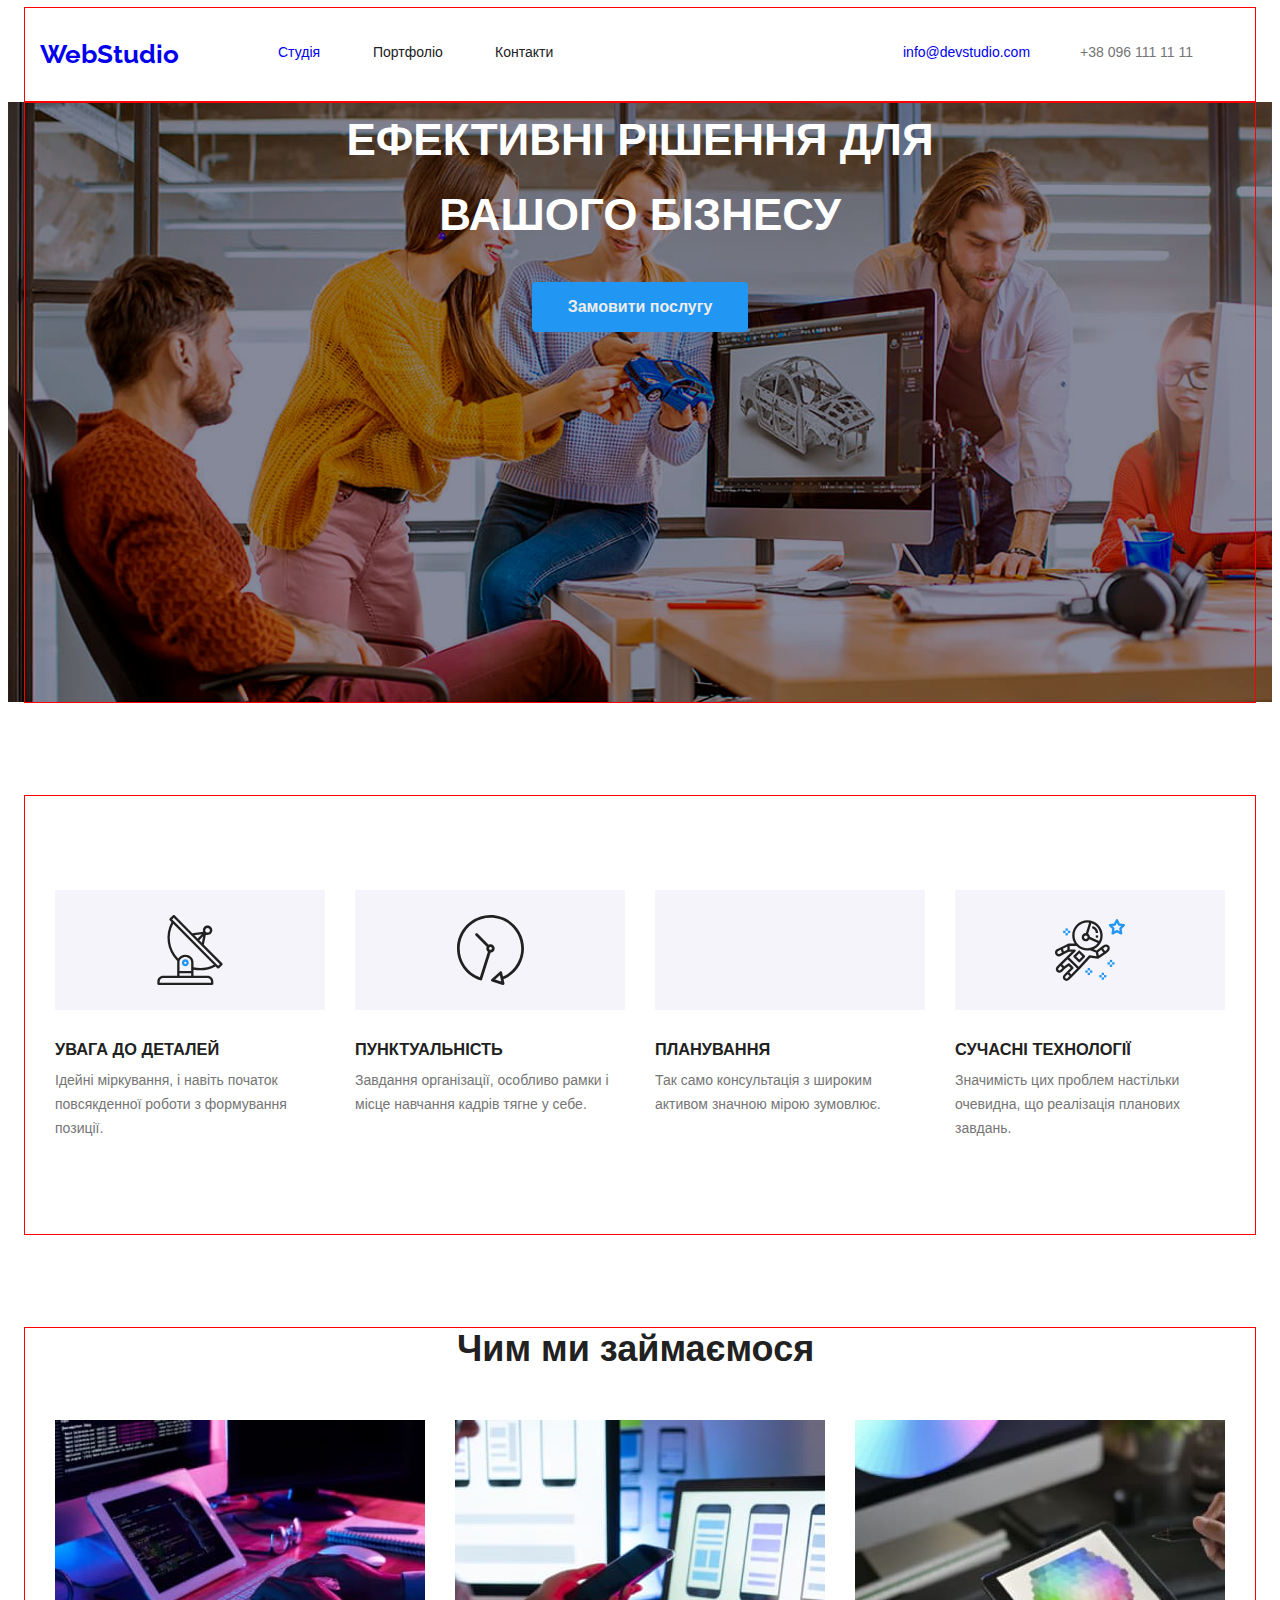
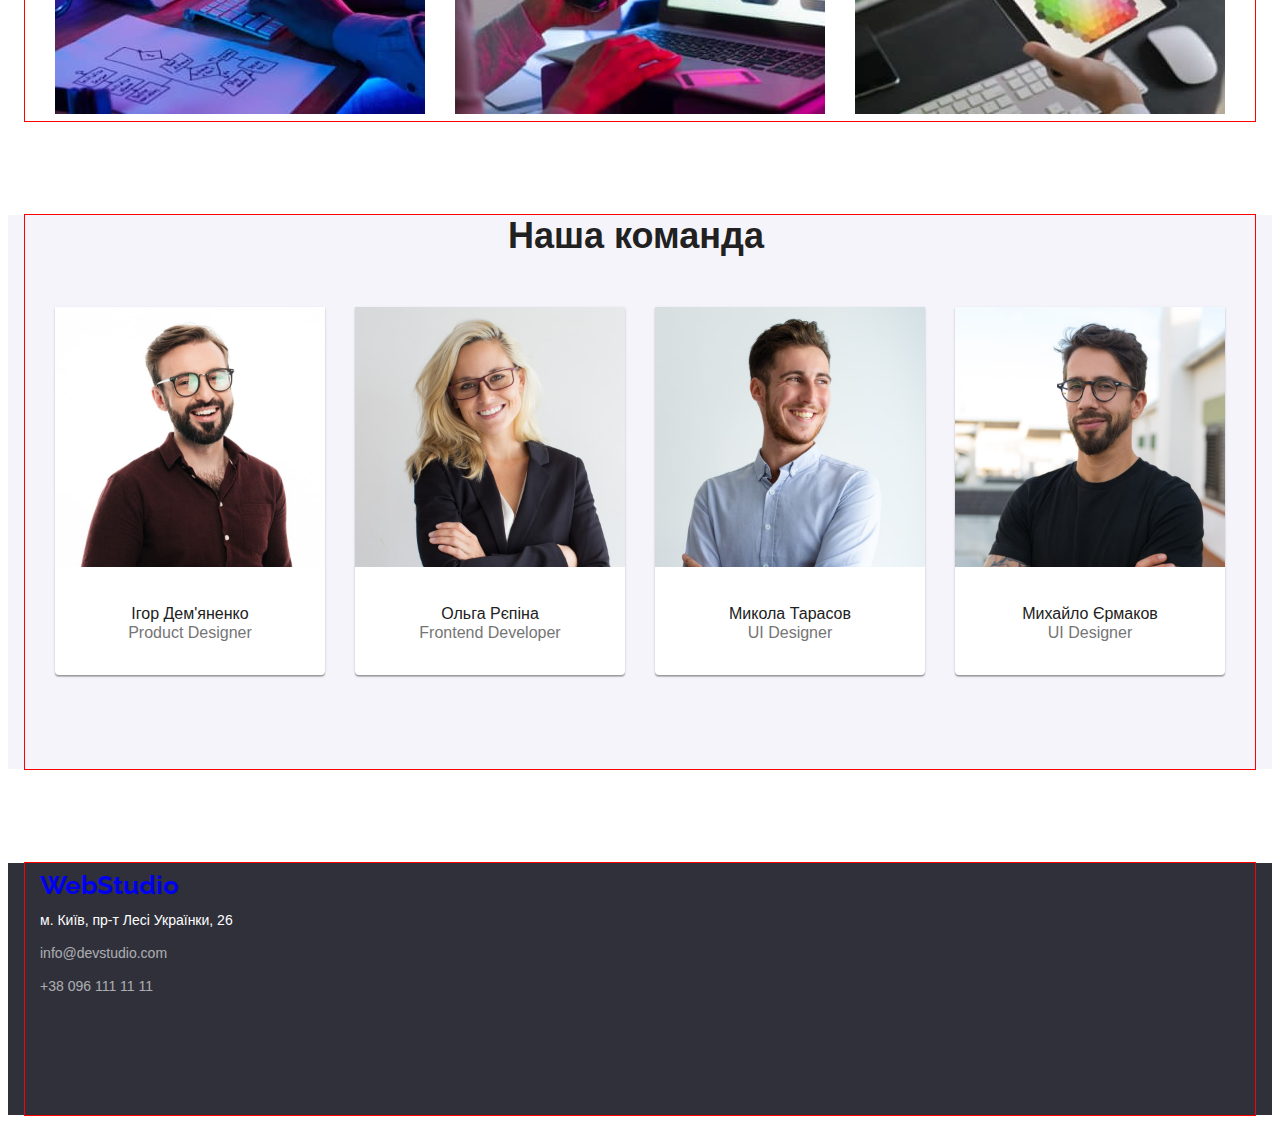
==== index.html @ e74ca122 "hw17" ====
<!DOCTYPE html>
<html lang="ua">
  <head>
    <meta charset="UTF-8" />
    <meta name="viewport" content="width=device-width, initial-scale=1.0" />
    <title>WebStudio</title>
    <link rel="preconnect" href="https://fonts.googleapis.com">
    <link rel="preconnect" href="https://fonts.gstatic.com" crossorigin>
    <link href="https://fonts.googleapis.com/css2?family=Raleway:wght@100&family=Ubuntu:wght@300&display=swap" rel="stylesheet">
    <link rel="stylesheet" href="./css/style.css">
    <link rel="stylesheet" href="./css/normalize.css">
  </head>
  <body>
    <header class="header">
      <div class="container header-flex">
      <a class="header-logo" href="./index.html"><p lang="en">WebStudio</p></a>
      <nav class="header-nav">
        <ul class="header-list">
          <li class="header-item">
            <a class="header-first-link" href="./index.html">Студія</a>
          </li>
          <li class="header-item">
            <a class="header-link" href="./portfolio.html">Портфоліо</a>
          </li>
          <li class="header-item">
            <a class="header-link" href="#">Контакти</a>
          </li>
        </ul>
      </nav>
      <ul class="header-contact">
        <li class="header-contact-item">
          <a class="header-contact-mail" href="mailto:info@devstudio.com">info@devstudio.com</a>
        </li>
        <li class="header-contact-item">
          <a class="header-contact-number" href="tel:+380961111111">+38 096 111 11 11</a>
        </li>
      </ul>
      </div>
    </header>
    <main class="main">
      <div class="overlay">
      <section class="hero">
      <div class="container hero-flex">
        <h1 class="hero-title">ЕФЕКТИВНІ РІШЕННЯ ДЛЯ ВАШОГО БІЗНЕСУ</h1>
        <button class="hero-button" type="button">Замовити послугу</button>
      </div>
        </div>
      </section>
      <section class="information">
        <div class="container information-flex">
        <ul class="information-list">
          <li class="information-item antenna">
            <h3 class="information-name">УВАГА ДО ДЕТАЛЕЙ</h3>
            <p class="information-main">
              Ідейні міркування, і навіть початок повсякденної роботи з
              формування позиції.
            </p>
          </li>
          <li class="information-item clock">
            <h3 class="information-name">ПУНКТУАЛЬНІСТЬ</h3>
            <p class="information-main">
              Завдання організації, особливо рамки і місце навчання кадрів тягне
              у себе.
            </p>
          </li>
          <li class="information-item computer">
            <h3 class="information-name">ПЛАНУВАННЯ</h3>
            <p class="information-main">
              Так само консультація з широким активом значною мірою зумовлює.
            </p>
          </li>
          <li class="information-item astronaut">
            <h3 class="information-name">СУЧАСНІ ТЕХНОЛОГІЇ</h3>
            <p class="information-main">
              Значимість цих проблем настільки очевидна, що реалізація планових
              завдань.
            </p>
          </li>
        </ul>
        </div>
      </section>
      <section class="work">
        <div class="container work-flex">
        <h2 class="work-name">Чим ми займаємося</h2>
        <ul class="work-list">
          <li class="work-item">
            <img class="work-img"
              src="./img/programming.png"
              alt="programming"
              width="370"
              height="294"
            />
          </li>
          <li class="work-item">
            <img class="work-img"
              src="./img/frontend.png"
              alt="frontend"
              width="370"
              height="294"
            />
          </li>
          <li class="work-item">
            <img class="work-img"
              src="./img/designing.png"
              alt="designing"
              width="370"
              height="294"
            />
          </li>
        </ul>
        </div>
      </section>
      <section class="team">
        <div class="container team-flex">
        <h2 class="team-name">Наша команда</h2>
        <ul class="team-list">
          <li class="team-item">
            <figure class="team-figure">
              <img class="team-img"
                src="./img/productdesigner.png"
                alt="Product Designer"
                width="270"
                height="260"
              />
              <figcaption class="team-caption">
                Ігор Дем'яненко
                <p class="team-job" lang="en">Product Designer</p>
              </figcaption>
            </figure>
          </li>
          <li class="team-item">
            <figure class="team-figure">
              <img class="team-img"
                src="./img/frontenddeveloper.png"
                alt="Frontend Developer"
                width="270"
                height="260"
              />
              <figcaption class="team-caption">
                Ольга Рєпіна
                <p class="team-job" lang="en">Frontend Developer</p>
              </figcaption>
            </figure>
          </li>
          <li class="team-item">
            <figure class="team-figure">
              <img class="team-img"
                src="./img/marketing.png"
                alt="Marketing"
                width="270"
                height="260"
              />
              <figcaption class="team-caption">
                Микола Тарасов
                <p class="team-job" lang="en">UI Designer</p>
              </figcaption>
            </figure>
          </li>
          <li class="team-item">
            <figure class="team-figure">
              <img class="team-img"
                src="./img/uidesigner.png"
                alt="UI Designer"
                width="270"
                height="260"
              />
              <figcaption class="team-caption">
                Михайло Єрмаков
                <p class="team-job" lang="en">UI Designer</p>
              </figcaption>
            </figure>
          </li>
        </ul>
        </div>
      </section>
    </main>
    <footer class="footer">
      <div class="container footer-flex">
      <a class="footer-logo" href="./index.html">WebStudio</a>
      <ul class="footer-list">
        <li class="footer-item">
          <p class="footer-addres">м. Київ, пр-т Лесі Українки, 26</p>
        </li>
        <li class="footer-item">
          <a class="footer-contact" href="mailto:info@devstudio.com">info@devstudio.com</a>
        </li>
        <li class="footer-item">
          <a class="footer-contact" href="tel:+380961111111">+38 096 111 11 11</a>
        </li>
      </ul>
      </div>
    </footer>
  </body>
</html>
---- css/style.css ----
:root {
  --logo-color: rgb(33, 150, 243);
  --third-text-color: rgb(117, 117, 117);
  --second-text-color: rgb(237, 237, 237);
  --main-text-color: rgb(33, 33, 33);
  --team-background-color: rgb(245, 244, 250);
  --second-background-color: rgb(47, 48, 58);
  --main-background-color: rgb(255, 255, 255);
  --overlay: rgba(47, 48, 58, 0.4);
}

.container {
  width: 1230px;
  padding-left: 15px;
  padding-right: 15px;
  margin-left: auto;
  margin-right: auto;
  outline: 1px solid red;
}

body {
  color: var(--main-text-color);
  font-family: "Roboto", sans-serif;
  font-size: 14px;
  font-weight: 400;
  line-height: calc(24 / 14);
}

/* HEADER */

.header {
  background-color: var(--main-background-color);
}

.header-portfolio {
  margin-bottom: 94px;
}

.header-flex {
  display: flex;
}

.header-logo,
.footer-logo {
  font-family: "Raleway", sans-serif;
  font-size: 26px;
  font-weight: 700;
  line-height: (calc(31 / 26));
}

.logo-start {
  color: var(--logo-color);
}

.logo-end {
  color: var(--main-text-color);
}

.footer-logo-end {
  color: var(--main-background-color);
}

.header-logo {
  margin-top: 24px;
  margin-bottom: 25px;
  margin-right: 93px;
  width: 145px;
}

.header-nav {
  font-weight: 500;
  line-height: (calc(16 / 14));
}

.header-list {
  display: flex;
  flex-wrap: wrap;
  margin-top: 32px;
  margin-bottom: 32px;
}

.header-item {
  width: 44px;
  margin-right: 51px;
}

.header-item:nth-child(2) {
  width: 72px;
  margin-right: 50px;
}

.header-item:nth-child(3) {
  width: 64px;
  margin-right: 344px;
}

.header-hover-item:is(:focus, :hover) {
  color: var(--logo-color);
}

.header-link {
  color: var(--main-text-color);
}

.header-first-link,
.header-second-link {
  line-height: (calc(16 / 14));
}

.header-contact {
  font-weight: 500;
  line-height: (calc(16 / 14));
  display: flex;
  flex-wrap: wrap;
  margin-top: 32px;
  margin-bottom: 32px;
}

.header-contact-mail {
  line-height: 16px;
  margin-right: 50px;
}

.header-contact-number {
  color: var(--third-text-color);
}

/* MAIN */

.main-portfolio {
  margin-bottom: 94px;
}

/* HERO */

.hero {
  margin-bottom: 94px;
  height: 600px;
  text-align: center;
  background-image: url(../img/hero.png);
}

.overlay {
  background-image: linear-gradient(to left, var(--overlay)100%, var(--overlay)100%, var(--overlay)100%, var(--overlay)100%,);
}

.hero-flex {
  height: 100%;
}

.hero-title {
  font-size: 44px;
  font-weight: 900;
  line-height: (calc(60 / 44));
  margin-bottom: 30px;
  width: 696px;
  margin-left: auto;
  margin-right: auto;
  color: var(--main-background-color);
}

.hero-button {
  color: var(--second-text-color);
  font-size: 16px;
  font-weight: 700;
  line-height: calc(30 / 16);
  width: 216px;
  height: 50px;
  border-radius: 4px;
  cursor: pointer;
  background: var(--logo-color);
  border: none;
}

/* INFORMATION */

.information,
.work {
  background-color: var(--main-background-color);
}

.information-name {
  color: var(--main-text-color);
  font-weight: 700;
  line-height: calc(16 / 14);
  margin-bottom: 10px;
}

.information-list {
  display: flex;
  margin-left: auto;
  margin-right: auto;
  margin-bottom: 94px;
  justify-content: center;
}

.information-item {
  width: 270px;
  margin-top: 94px;
  margin-bottom: 94px;
}


.antenna::before {
  content: " ";
  display: block;

  width: 270px;
  height: 120px;

  margin-bottom: 30px;

  background-color: var(--team-background-color);
  background-image: url(../img/Antenna.svg);
  background-repeat: no-repeat;
  background-position: center;
}


.clock::before {
  content: " ";
  display: block;

  width: 270px;
  height: 120px;

  margin-bottom: 30px;

  background-color: var(--team-background-color);
  background-image: url(../img/Clock.svg);
  background-repeat: no-repeat;
  background-position: center;
}


.computer::before {
  content: " ";
  display: block;

  width: 270px;
  height: 120px;

  margin-bottom: 30px;

  background-color: var(--team-background-color);
  background-image: url(../img/Computer.svg);
  background-repeat: no-repeat;
  background-position: center;
}


.astronaut::before {
  content: " ";
  display: block;

  width: 270px;
  height: 120px;

  margin-bottom: 30px;

  background-color: var(--team-background-color);
  background-image: url(../img/Astronaut.svg);
  background-repeat: no-repeat;
  background-position: center;
}



.information-item:not(:last-child) {
  margin-right: 30px;
}

.information-main {
  color: var(--third-text-color);
}

/* WORK */

.work {
  margin-bottom: 94px;
}

.work-name,
.team-name {
  color: var(--main-text-color);
  font-size: 36px;
  font-weight: 700;
  line-height: calc(42 / 36);
  /* margin-bottom: 50px; */
}

.work-name {
  width: 366px;
  margin-left: auto;
  margin-right: auto;
  margin-bottom: 50px;
}

.work-list {
  display: flex;
  margin-left: auto;
  margin-right: auto;
  margin-bottom: 94px;
  justify-content: center;
}

.work-item:not(:last-child) {
  margin-right: 30px;
}

/* TEAM */

.team {
  margin-bottom: 60px;
  background-color: var(--team-background-color);
}

.team-name {
  margin-bottom: 50px;
  margin-left: auto;
  margin-right: auto;
  width: 264px;
}

.team-list {
  display: flex;
  flex-wrap: wrap;
  margin-bottom: 94px;
  margin-left: auto;
  margin-right: auto;
  justify-content: center;
}

.team-item {
  display: flex;
  width: 270px;
  height: 368px;
  border-radius: 0px 0px 4px 4px;
    box-shadow: 0px 2px 1px 0px rgba(0, 0, 0, 0.2), 0px 1px 1px 0px rgba(0, 0, 0, 0.14), 0px 1px 3px 0px rgba(0, 0, 0, 0.12);
    background: rgb(255, 255, 255);
    margin-bottom: 94px;
    
}

.team-item:not(:last-child) {
  margin-right: 30px;
}

.team-figure {
  text-align: center;
}

.team-caption {
  color: var(--main-text-color);
  font-size: 16px;
  font-weight: 500;
  line-height: calc(19 / 16);
  padding-top: 30px;
}

.team-job {
  color: var(--third-text-color);
  font-size: 16px;
  font-weight: 400;
  line-height: calc(19 / 16);
}

/* FOOTER */

.footer {
  width: 100%;
  height: 252px;
  background-color: var(--second-background-color);
}

.footer-flex {
  height: 100%;
}

.footer-logo {
  margin-top: 60px;
  margin-bottom: 20px;
}

.footer-item {
  margin-bottom: 9px;
  color: var(--main-background-color);
}

.footer-contact {
  color: var(--main-background-color);
  opacity: 60%;
}

.footer-item:last-child {
  margin-bottom: 60px;
}

/* SORTING */

.sorting-list {
  display: flex;
  flex-wrap: wrap;
  margin-bottom: 34px;
  justify-content: center;
}

.sorting-item:not(:last-child) {
  margin-right: 8px;
}

.sorting-button {
  font-size: 16px;
  font-weight: 500;
  line-height: calc(26 / 16);
  background: var(--team-background-color);
  cursor: pointer;
  border-radius: 4px;
}

.sorting-button:is(:focus, :hover) {
  color: var(--main-background-color);
  background: var(--logo-color);
}

/* PROJECTS */

.projects {
  margin-bottom: 94px;
}

.projects-list {
  display: flex;
  flex-wrap: wrap;
  justify-content: center;
}

.projects-item {
  margin-bottom: 30px;
}

.projects-item:not(:nth-child(3n)) {
  margin-right: 30px;
}

.projects-name {
  font-size: 18px;
  font-weight: 700;
  line-height: calc(36 / 18);
  color: var(--main-text-color);
}

.projects-caption {
  color: var(--third-text-color);
  font-size: 16px;
  line-height: calc(30 / 16);
}
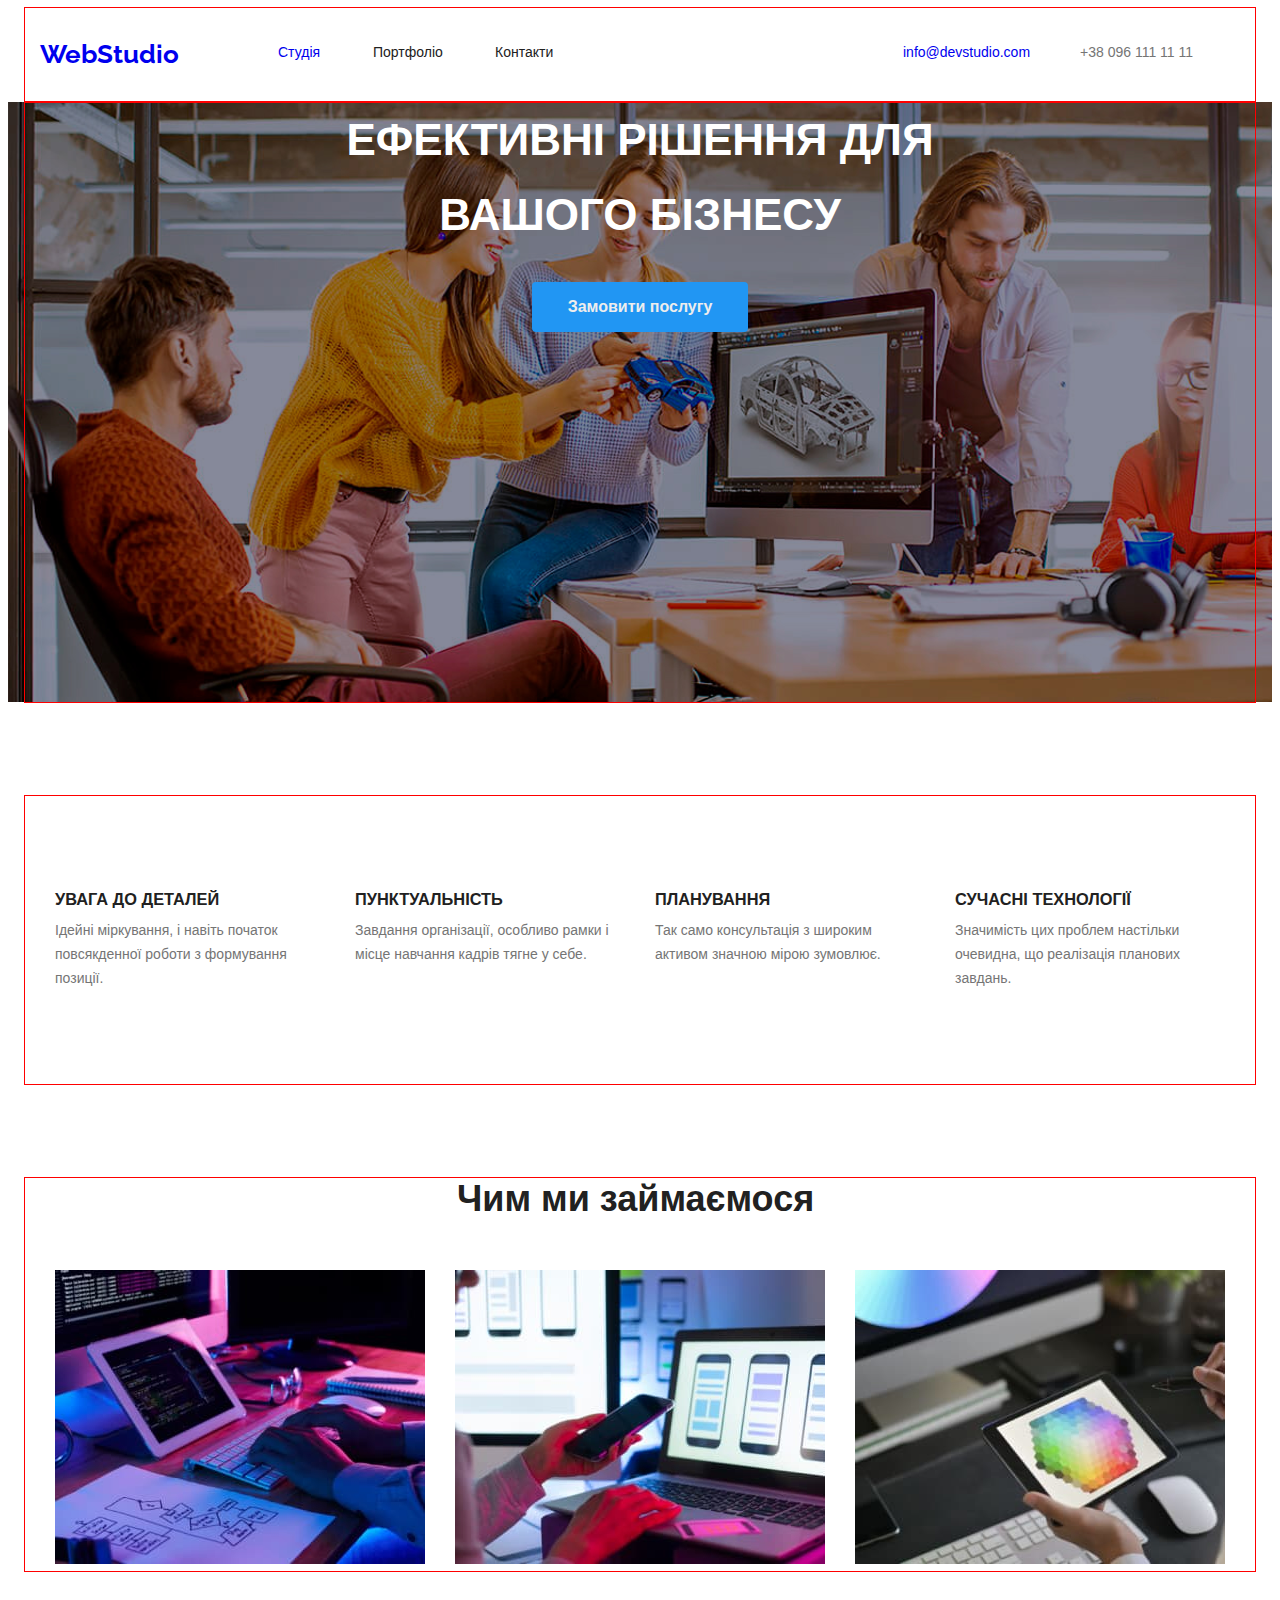
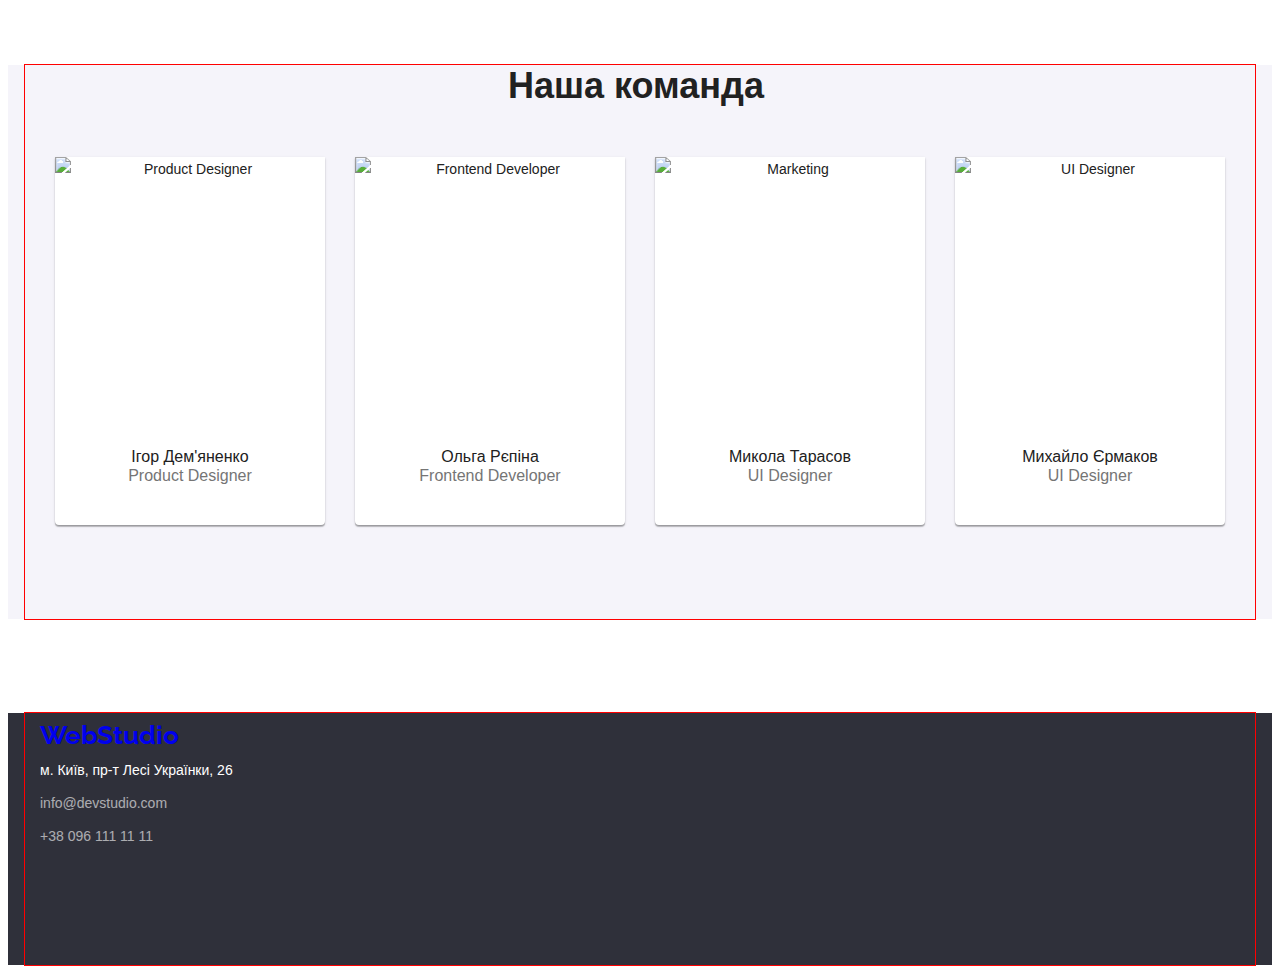
==== commit 18b210da: "Update index.html" ====
--- a/index.html
+++ b/index.html
@@ -38,38 +38,36 @@
       </div>
     </header>
     <main class="main">
-      <div class="overlay">
       <section class="hero">
       <div class="container hero-flex">
         <h1 class="hero-title">ЕФЕКТИВНІ РІШЕННЯ ДЛЯ ВАШОГО БІЗНЕСУ</h1>
         <button class="hero-button" type="button">Замовити послугу</button>
-      </div>
         </div>
       </section>
       <section class="information">
         <div class="container information-flex">
         <ul class="information-list">
-          <li class="information-item antenna">
+          <li class="information-item">
             <h3 class="information-name">УВАГА ДО ДЕТАЛЕЙ</h3>
             <p class="information-main">
               Ідейні міркування, і навіть початок повсякденної роботи з
               формування позиції.
             </p>
           </li>
-          <li class="information-item clock">
+          <li class="information-item">
             <h3 class="information-name">ПУНКТУАЛЬНІСТЬ</h3>
             <p class="information-main">
               Завдання організації, особливо рамки і місце навчання кадрів тягне
               у себе.
             </p>
           </li>
-          <li class="information-item computer">
+          <li class="information-item">
             <h3 class="information-name">ПЛАНУВАННЯ</h3>
             <p class="information-main">
               Так само консультація з широким активом значною мірою зумовлює.
             </p>
           </li>
-          <li class="information-item astronaut">
+          <li class="information-item">
             <h3 class="information-name">СУЧАСНІ ТЕХНОЛОГІЇ</h3>
             <p class="information-main">
               Значимість цих проблем настільки очевидна, що реалізація планових
@@ -117,7 +115,7 @@
           <li class="team-item">
             <figure class="team-figure">
               <img class="team-img"
-                src="./img/productdesigner.png"
+                src="./img/productDesigner.jpg"
                 alt="Product Designer"
                 width="270"
                 height="260"
@@ -131,7 +129,7 @@
           <li class="team-item">
             <figure class="team-figure">
               <img class="team-img"
-                src="./img/frontenddeveloper.png"
+                src="./img/frontendDeveloper.jpg"
                 alt="Frontend Developer"
                 width="270"
                 height="260"
@@ -145,7 +143,7 @@
           <li class="team-item">
             <figure class="team-figure">
               <img class="team-img"
-                src="./img/marketing.png"
+                src="./img/marketing.jpg"
                 alt="Marketing"
                 width="270"
                 height="260"
@@ -159,7 +157,7 @@
           <li class="team-item">
             <figure class="team-figure">
               <img class="team-img"
-                src="./img/uidesigner.png"
+                src="./img/UIdesigner.jpg"
                 alt="UI Designer"
                 width="270"
                 height="260"
@@ -191,4 +189,4 @@
       </div>
     </footer>
   </body>
-</html>+</html>
